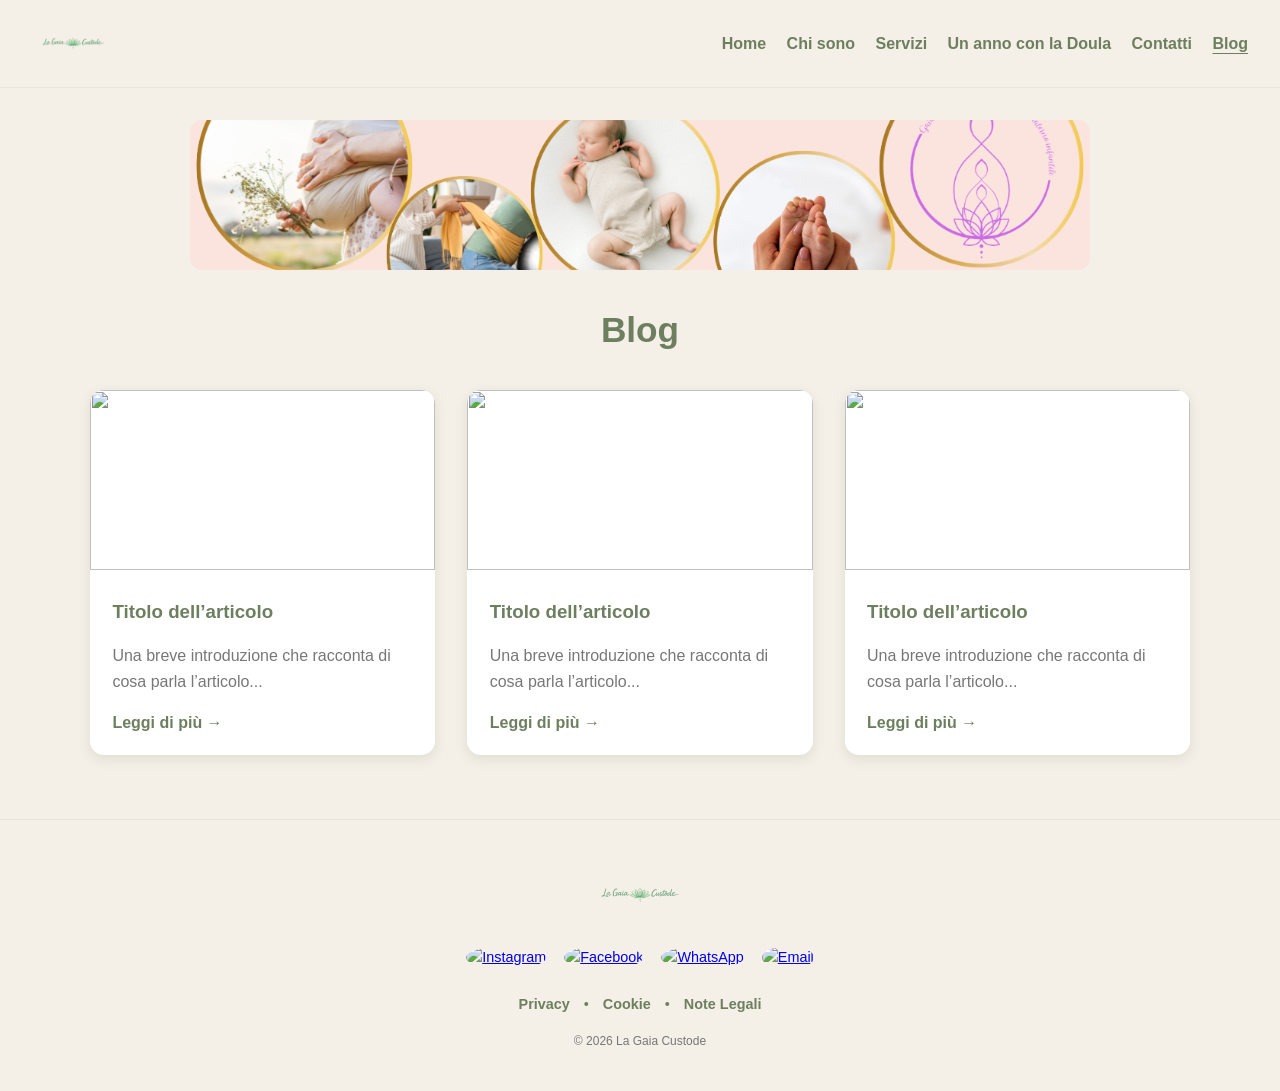
==== blog.html @ 1683e461 "Add blog.html with structure and styles This HTML file contains the structure and styling for a blog" ====
<!DOCTYPE html>
<html lang="it">
<head>
<meta charset="UTF-8">
<meta name="viewport" content="width=device-width, initial-scale=1.0">
<title>Blog – La Gaia Custode</title>

<style>

/* PALETTE */
:root {
  --salvia: #6d7f5f;
  --sabbia: #f4efe7;
  --grigio: #777;
  --bianco: #ffffff;
}

/* BASE */
body {
  font-family: 'Inter', sans-serif;
  margin: 0;
  padding: 0;
  background: var(--sabbia);
  color: #333;
  line-height: 1.6;
}

h1, h2, h3 {
  font-weight: 600;
  color: var(--salvia);
}

/* HEADER */
.header-bar {
  background: var(--sabbia);
  padding: 1rem 2rem;
  display: flex;
  align-items: center;
  justify-content: space-between;
  border-bottom: 1px solid rgba(0,0,0,0.05);
}

.header-bar .logo {
  height: 55px;
  display: block;
}

.header-bar nav a {
  margin-left: 1rem;
  text-decoration: none;
  color: var(--salvia);
  font-weight: 600;
  transition: 0.2s;
}

.header-bar nav a:hover { opacity: 0.7; }

.header-bar nav .active {
  text-decoration: underline;
  text-underline-offset: 4px;
}

/* BANNER */
.hero-small img {
  width: 100%;
  max-width: 900px;
  height: 150px;
  object-fit: cover;
  border-radius: 12px;
  display: block;
  margin: 2rem auto;
}

/* TITOLO */
.blog-title {
  text-align: center;
  font-size: 2.2rem;
  margin-bottom: 2rem;
}

/* CARD BLOG */
.blog-container {
  max-width: 1100px;
  margin: 0 auto 4rem;
  display: grid;
  grid-template-columns: repeat(auto-fit, minmax(280px, 1fr));
  gap: 2rem;
  padding: 0 1rem;
}

.blog-card {
  background: var(--bianco);
  border-radius: 14px;
  overflow: hidden;
  box-shadow: 0 4px 12px rgba(109,127,95,0.15);
  transition: 0.25s ease;
}

.blog-card:hover {
  transform: translateY(-6px);
  box-shadow: 0 6px 18px rgba(0,0,0,0.18);
}

.blog-card img {
  width: 100%;
  height: 180px;
  object-fit: cover;
}

.blog-card-content {
  padding: 1.2rem 1.4rem;
}

.blog-card-content h3 {
  margin-top: 0;
  margin-bottom: 0.5rem;
}

.blog-card-content p {
  color: var(--grigio);
  margin-bottom: 1rem;
}

.blog-card-content a {
  color: var(--salvia);
  font-weight: 600;
  text-decoration: none;
}

.blog-card-content a:hover {
  opacity: 0.7;
}

/* FOOTER */
footer {
  background: var(--sabbia);
  padding: 2.5rem 1.5rem;
  text-align: center;
  color: var(--salvia);
  font-size: 0.9rem;
  margin-top: 3rem;
  border-top: 1px solid rgba(0,0,0,0.05);
}

footer .footer-logo {
  height: 70px;
  opacity: 0.9;
  margin: 0 auto 1rem auto;
  display: block;
}

.footer-social {
  margin: 1rem 0 1.5rem 0;
  display: flex;
  justify-content: center;
  gap: 18px;
}

.footer-social img {
  width: 32px;
  height: 32px;
  border-radius: 50%;
}

.footer-links a {
  color: var(--salvia);
  text-decoration: none;
  font-weight: 600;
  margin: 0 10px;
}

.footer-copy {
  margin-top: 1rem;
  font-size: 0.75rem;
  color: var(--grigio);
}

</style>
</head>

<body>

<!-- HEADER -->
<header class="header-bar">
  <img src="nome.png" alt="La Gaia Custode" class="logo">
  <nav>
    <a href="index.html">Home</a>
    <a href="chi-sono.html">Chi sono</a>
    <a href="servizi.html">Servizi</a>
    <a href="un-anno-con-la-doula.html">Un anno con la Doula</a>
    <a href="contatti.html">Contatti</a>
    <a href="blog.html" class="active">Blog</a>
  </nav>
</header>

<!-- BANNER -->
<section class="hero-small">
  <img src="BannerGaia.png" alt="Banner La Gaia Custode">
</section>

<!-- TITOLO -->
<h1 class="blog-title">Blog</h1>

<!-- CARD BLOG -->
<section class="blog-container">

  <!-- ARTICOLO 1 -->
  <div class="blog-card">
    <img src="blog1.jpg" alt="">
    <div class="blog-card-content">
      <h3>Titolo dell’articolo</h3>
      <p>Una breve introduzione che racconta di cosa parla l’articolo...</p>
      <a href="articolo-1.html">Leggi di più →</a>
    </div>
  </div>

  <!-- ARTICOLO 2 -->
  <div class="blog-card">
    <img src="blog2.jpg" alt="">
    <div class="blog-card-content">
      <h3>Titolo dell’articolo</h3>
      <p>Una breve introduzione che racconta di cosa parla l’articolo...</p>
      <a href="articolo-2.html">Leggi di più →</a>
    </div>
  </div>

  <!-- ARTICOLO 3 -->
  <div class="blog-card">
    <img src="blog3.jpg" alt="">
    <div class="blog-card-content">
      <h3>Titolo dell’articolo</h3>
      <p>Una breve introduzione che racconta di cosa parla l’articolo...</p>
      <a href="articolo-3.html">Leggi di più →</a>
    </div>
  </div>

</section>

<!-- FOOTER -->
<footer>
  <img src="nome.png" alt="La Gaia Custode" class="footer-logo">

  <div class="footer-social">
    <a href="https://www.instagram.com/gaiadoula_sonno_e_babywearing/" target="_blank">
      <img src="https://cdn-icons-png.flaticon.com/512/2111/2111463.png" alt="Instagram">
    </a>
    <a href="https://www.facebook.com/gaiacustode/" target="_blank">
      <img src="https://cdn-icons-png.flaticon.com/512/733/733547.png" alt="Facebook">
    </a>
    <a href="https://wa.me/393318004383" target="_blank">
      <img src="https://cdn-icons-png.flaticon.com/512/733/733585.png" alt="WhatsApp">
    </a>
    <a href="mailto:gaiav.moimas@gmail.com">
      <img src="https://cdn-icons-png.flaticon.com/512/732/732200.png" alt="Email">
    </a>
  </div>

  <div class="footer-links">
    <a href="privacy.html">Privacy</a> •
    <a href="cookie.html">Cookie</a> •
    <a href="note-legali.html">Note Legali</a>
  </div>

  <div class="footer-copy">© 2026 La Gaia Custode</div>
</footer>

</body>
</html>
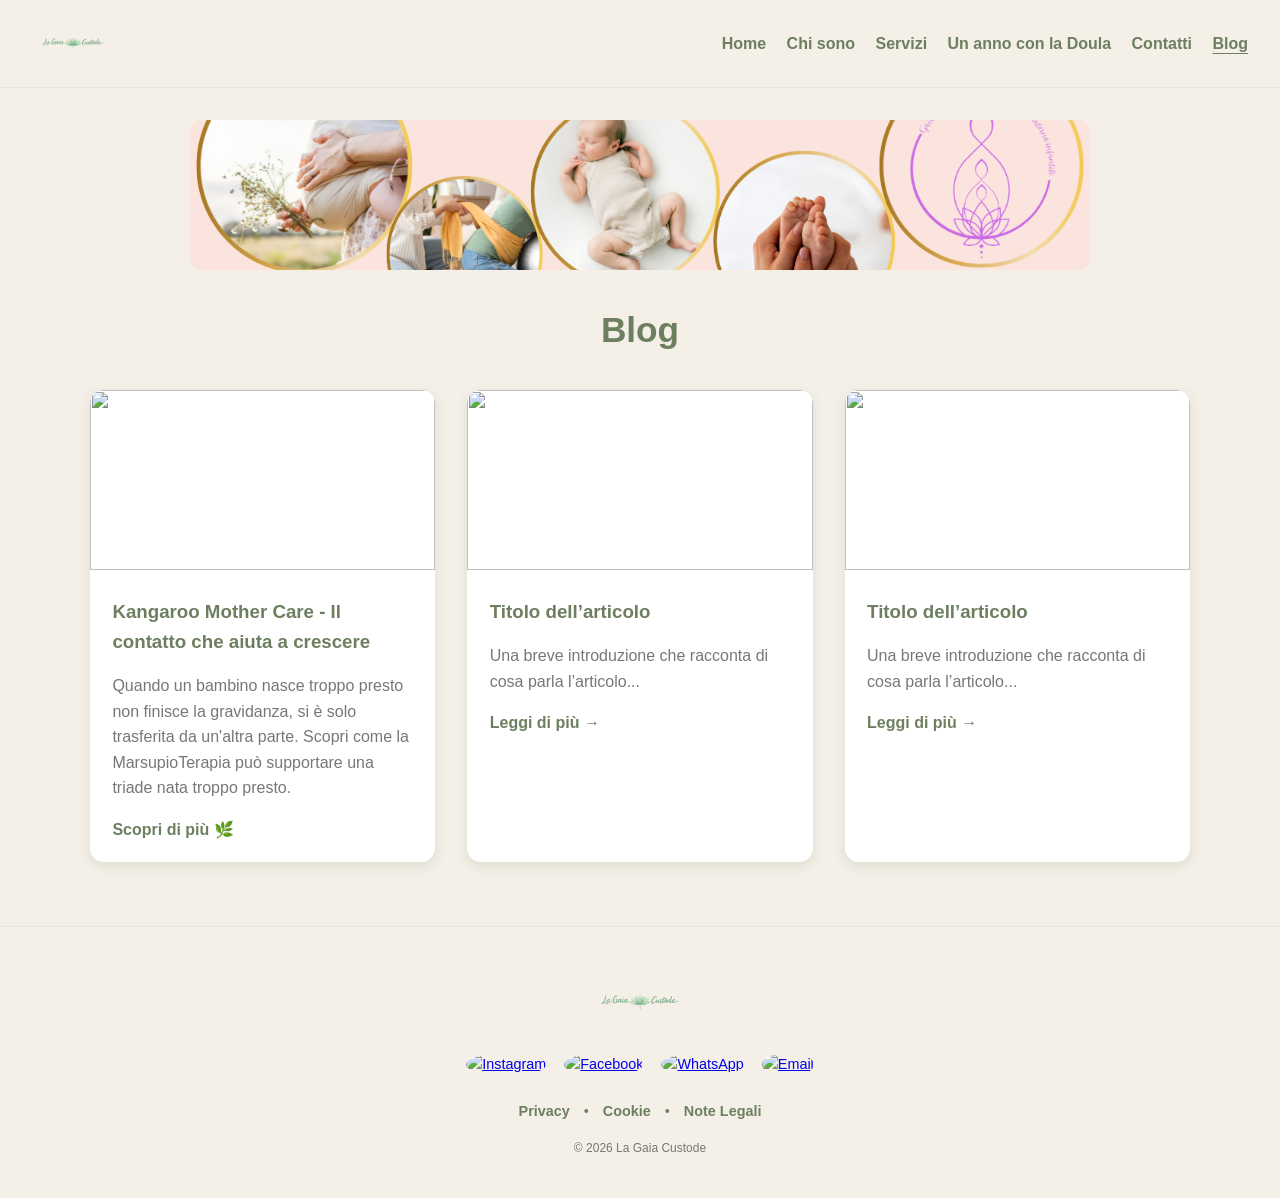
==== commit 13b60e70: "Update blog article details and image source" ====
--- a/blog.html
+++ b/blog.html
@@ -206,11 +206,13 @@
 
   <!-- ARTICOLO 1 -->
   <div class="blog-card">
-    <img src="blog1.jpg" alt="">
+    <img src="articolo-1.jpg" alt="">
     <div class="blog-card-content">
-      <h3>Titolo dell’articolo</h3>
-      <p>Una breve introduzione che racconta di cosa parla l’articolo...</p>
-      <a href="articolo-1.html">Leggi di più →</a>
+      <h3>Kangaroo Mother Care - Il contatto che aiuta a crescere</h3>
+      <p>Quando un bambino nasce troppo presto non finisce la gravidanza, 
+        si è solo trasferita da un'altra parte. 
+        Scopri come la MarsupioTerapia può supportare una triade nata troppo presto.</p>
+      <a href="articolo-1.html">Scopri di più 🌿</a>
     </div>
   </div>
 
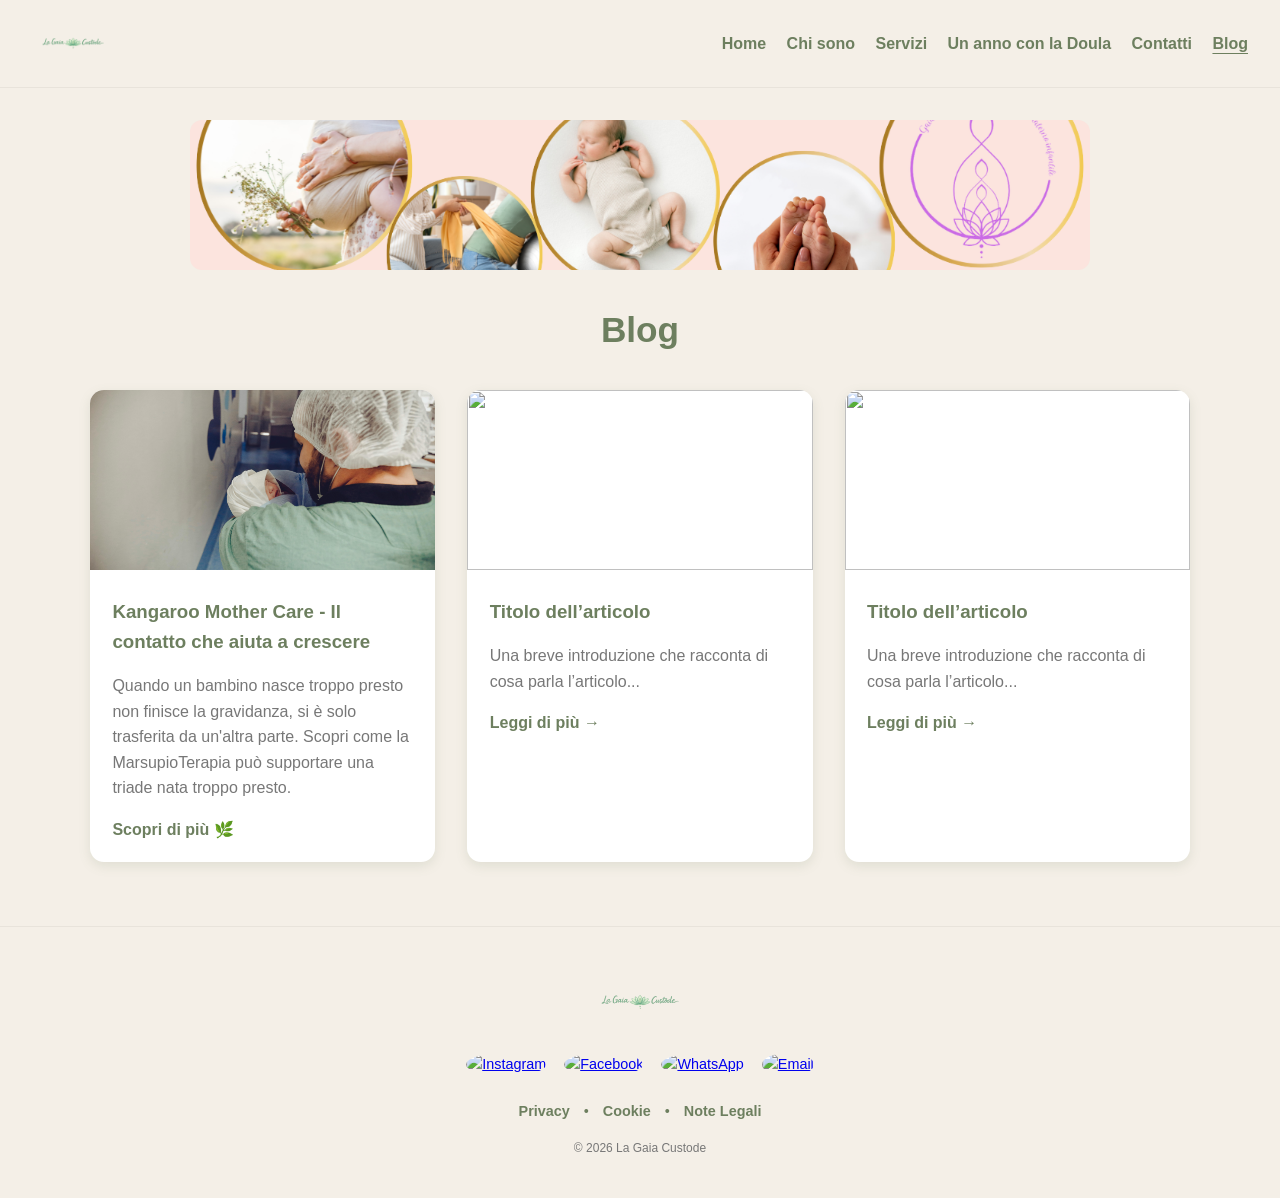
==== commit 5430bf90: "Update image source path for article 1" ====
--- a/blog.html
+++ b/blog.html
@@ -206,7 +206,7 @@
 
   <!-- ARTICOLO 1 -->
   <div class="blog-card">
-    <img src="articolo-1.jpg" alt="">
+    <img src="blog/articolo-1.jpg" alt="">
     <div class="blog-card-content">
       <h3>Kangaroo Mother Care - Il contatto che aiuta a crescere</h3>
       <p>Quando un bambino nasce troppo presto non finisce la gravidanza, 
